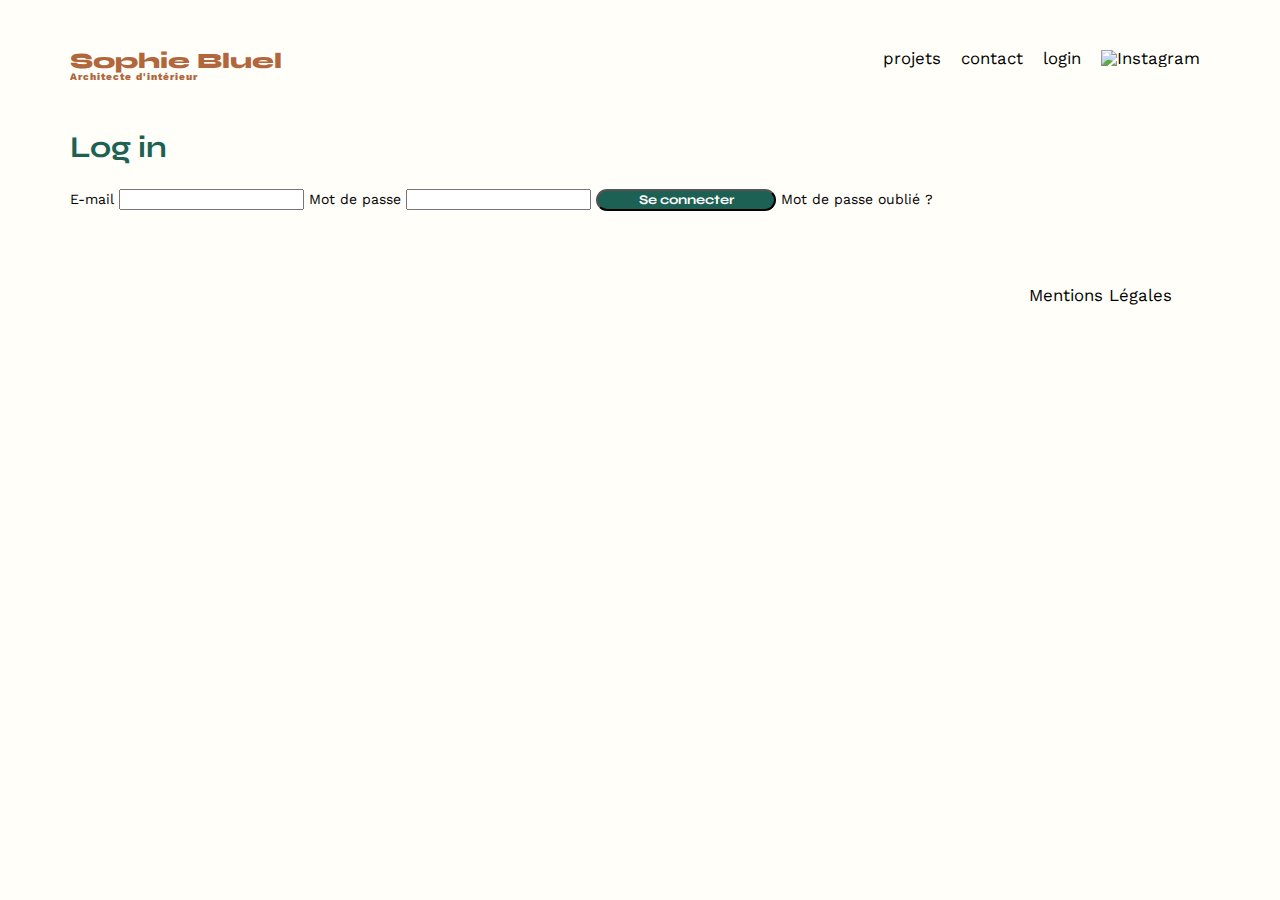
==== FrontEnd/login/index.html @ 198cbefc "Step 2-1 : Login page design" ====
<!DOCTYPE html>
<html lang="fr">

<head>
    <meta charset="UTF-8">
    <title>Sophie Bluel - Architecte d'intérieur</title>
    <meta name="viewport" content="width=device-width, initial-scale=1.0">
    <link rel="preconnect" href="https://fonts.googleapis.com">
    <link rel="preconnect" href="https://fonts.gstatic.com" crossorigin>
    <link href="https://fonts.googleapis.com/css2?family=Syne:wght@700;800&family=Work+Sans&display=swap"
        rel="stylesheet">
    <meta name="description" content="">
    <link rel="stylesheet" href="../assets/style.css">
    <link rel="stylesheet" href="/login/style.css">
    <script type="module" src="index.js"></script>
</head>

<body>
    <header>
        <h1>Sophie Bluel <span>Architecte d'intérieur</span></h1>
        <nav>
            <ul>
                <a href="../#portfolio">
                    <li>projets</li>
                </a>
                <a href="../#contact">
                    <li>contact</li>
                </a>
                <a href="#">
                    <li>login</li>
                </a>
                <li><img src="../assets/icons/instagram.png" alt="Instagram"></li>
            </ul>
        </nav>
    </header>
    <main>
        <section id="login">
            <h2>Log in</h2>
            <form action="" id="login-form">
                <label for="email">E-mail</label>
                <input type="email" name="email">
                <label for="password">Mot de passe</label>
                <input type="password" name="password">
                <input type="submit" value="Se connecter">
                <a href="#">Mot de passe oublié ?</a>
            </form>
        </section>
    </main>
    <footer>
        <nav>
            <ul>
                <li>Mentions Légales</li>
            </ul>
        </nav>
    </footer>
</body>

</html>
---- FrontEnd/assets/style.css ----
/* http://meyerweb.com/eric/tools/css/reset/
   v2.0 | 20110126
   License: none (public domain)
*/

html,
body,
div,
span,
applet,
object,
iframe,
h1,
h2,
h3,
h4,
h5,
h6,
p,
blockquote,
pre,
a,
abbr,
acronym,
address,
big,
cite,
code,
del,
dfn,
em,
img,
ins,
kbd,
q,
s,
samp,
small,
strike,
strong,
sub,
sup,
tt,
var,
b,
u,
i,
center,
dl,
dt,
dd,
ol,
ul,
li,
fieldset,
form,
label,
legend,
table,
caption,
tbody,
tfoot,
thead,
tr,
th,
td,
article,
aside,
canvas,
details,
embed,
figure,
figcaption,
footer,
header,
hgroup,
menu,
nav,
output,
ruby,
section,
summary,
time,
mark,
audio,
video {
	margin: 0;
	padding: 0;
	border: 0;
	font-size: 100%;
	font: inherit;
	vertical-align: baseline;
}

/* HTML5 display-role reset for older browsers */
article,
aside,
details,
figcaption,
figure,
footer,
header,
hgroup,
menu,
nav,
section {
	display: block;
}

body {
	line-height: 1;
}

ol,
ul {
	list-style: none;
}

blockquote,
q {
	quotes: none;
}

blockquote:before,
blockquote:after,
q:before,
q:after {
	content: '';
	content: none;
}

table {
	border-collapse: collapse;
	border-spacing: 0;
}

/** end reset css**/
body {
	max-width: 1140px;
	margin: auto;
	font-family: 'Work Sans';
	font-size: 14px;
}

header {
	display: flex;
	justify-content: space-between;
	margin: 50px 0
}

section {
	margin: 50px 0
}

h1 {
	display: flex;
	flex-direction: column;
	font-family: 'Syne';
	font-size: 22px;
	font-weight: 800;
	color: #B1663C
}

h1>span {
	font-family: 'Work Sans';
	font-size: 10px;
	letter-spacing: 0.1em;
	;
}

h2 {
	font-family: 'Syne';
	font-weight: 700;
	font-size: 30px;
	color: #1D6154
}

nav ul {
	display: flex;
	align-items: center;
	list-style-type: none;

}

nav li {
	padding: 0 10px;
	font-size: 1.2em;
}

li:hover {
	color: #B1663C;
}

#introduction {
	display: flex;
	align-items: center;
}

#introduction figure {
	flex: 1
}

#introduction img {
	display: block;
	margin: auto;
	width: 80%;
}

#introduction article {
	flex: 1
}

#introduction h2 {
	margin-bottom: 1em;
}

#introduction p {
	margin-bottom: 0.5em;
}

#portfolio h2 {
	text-align: center;
	margin-bottom: 1em;
}

.gallery {
	width: 100%;
	display: grid;
	grid-template-columns: 1fr 1fr 1fr;
	grid-column-gap: 20px;
	grid-row-gap: 20px;
}

.gallery img {
	width: 100%;

}

#contact {
	width: 50%;
	margin: auto;
}

#contact>* {
	text-align: center;

}

#contact h2 {
	margin-bottom: 20px;
}

#contact form {
	text-align: left;
	margin-top: 30px;
	display: flex;
	flex-direction: column;
}

#contact input {
	height: 50px;
	font-size: 1.2em;
	border: none;
	box-shadow: 0px 4px 14px rgba(0, 0, 0, 0.09);
}

#contact label {
	margin: 2em 0 1em 0;
}

#contact textarea {
	border: none;
	box-shadow: 0px 4px 14px rgba(0, 0, 0, 0.09);
}

input[type="submit"] {
	font-family: 'Syne';
	font-weight: 700;
	color: white;
	background-color: #1D6154;
	margin: 2em auto;
	width: 180px;
	text-align: center;
	border-radius: 60px;
}

footer nav ul {
	display: flex;
	justify-content: flex-end;
	margin: 2em
}

/********************************************* Custom CSS *******************************************/
html {
	background-color: #FFFEF8;
}

a {
	text-decoration: inherit;
    color: inherit;
}

.filters {
	display: flex;
	justify-content: center;
	column-gap: 10px;
	margin-top: 50px;
	margin-bottom: 50px;
}

.btn-filter {
	border-radius: 60px;
	border: 1px solid #1D6154;
	background-color: #FFFEF8;
	color: #1D6154;
	text-align: center;
	font-family: Syne;
	font-size: 16px;
	padding: 9px 20px;
	cursor: pointer;
}

.btn-filter[active], .btn-filter:hover {
	background-color: #1D6154;
	color:#FFFEF8;
}
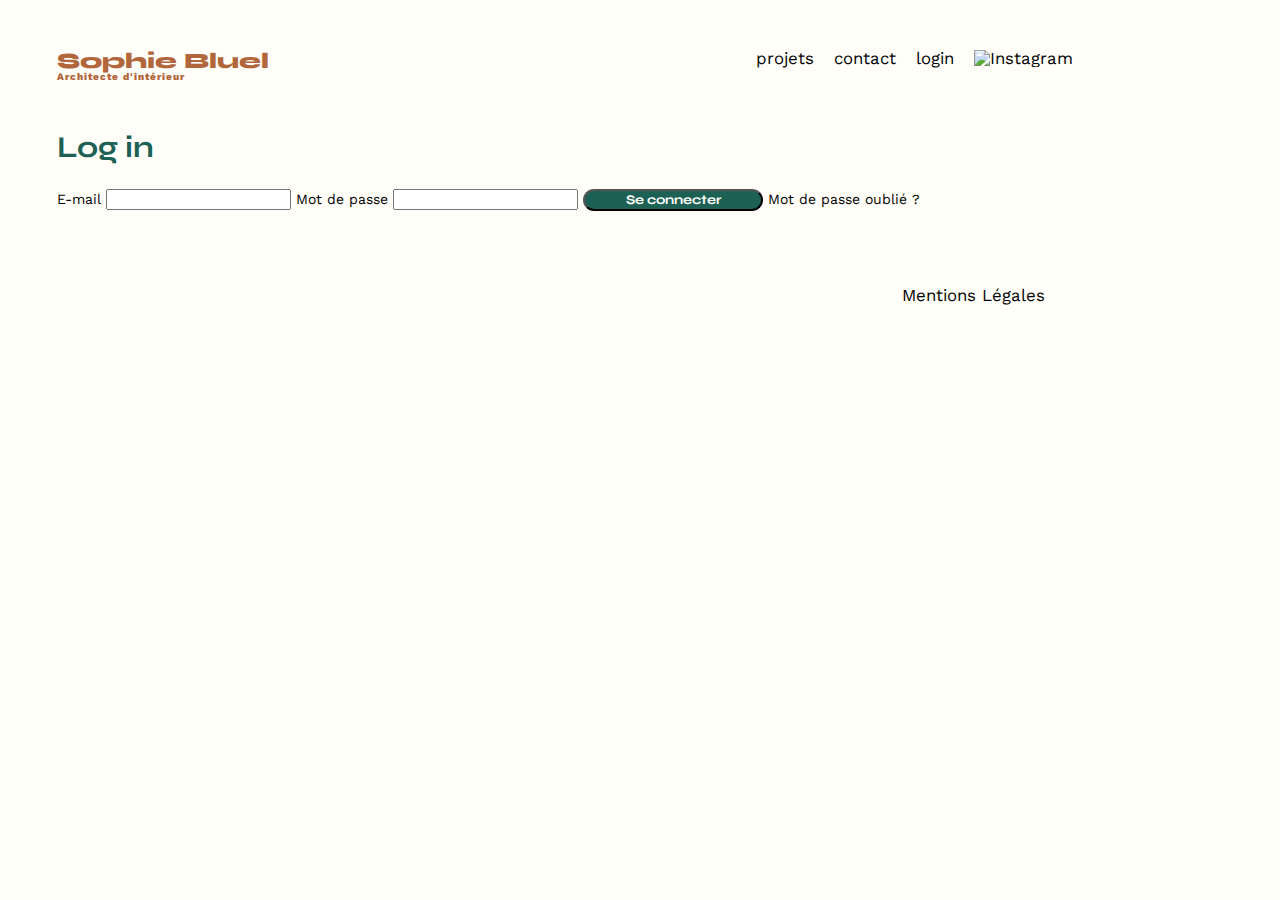
==== commit bb30f383: "End of project" ====
--- a/FrontEnd/login/index.html
+++ b/FrontEnd/login/index.html
@@ -12,10 +12,12 @@
     <meta name="description" content="">
     <link rel="stylesheet" href="../assets/style.css">
     <link rel="stylesheet" href="/login/style.css">
-    <script type="module" src="index.js"></script>
+    <script type="module" src="/login/login.js"></script>
 </head>
 
 <body>
+    <div id="main-container">
+
     <header>
         <h1>Sophie Bluel <span>Architecte d'intérieur</span></h1>
         <nav>
@@ -36,12 +38,12 @@
     <main>
         <section id="login">
             <h2>Log in</h2>
-            <form action="" id="login-form">
+            <form name="login_form" id="login-form">
                 <label for="email">E-mail</label>
                 <input type="email" name="email">
                 <label for="password">Mot de passe</label>
                 <input type="password" name="password">
-                <input type="submit" value="Se connecter">
+                <input id="btn-submit" type="submit" value="Se connecter">
                 <a href="#">Mot de passe oublié ?</a>
             </form>
         </section>
@@ -53,6 +55,7 @@
             </ul>
         </nav>
     </footer>
+    </div>
 </body>
 
 </html>--- a/FrontEnd/assets/style.css
+++ b/FrontEnd/assets/style.css
@@ -282,6 +282,7 @@
 	width: 180px;
 	text-align: center;
 	border-radius: 60px;
+	cursor: pointer;
 }
 
 footer nav ul {
@@ -291,13 +292,19 @@
 }
 
 /********************************************* Custom CSS *******************************************/
-html {
+html body {
 	background-color: #FFFEF8;
+	margin: 0;
+}
+
+#main-container {
+	width: 90%;
+	margin: auto;
 }
 
 a {
 	text-decoration: inherit;
-    color: inherit;
+	color: inherit;
 }
 
 .filters {
@@ -320,8 +327,230 @@
 	cursor: pointer;
 }
 
-.btn-filter[active], .btn-filter:hover {
+.btn-filter[active],
+.btn-filter:hover {
 	background-color: #1D6154;
-	color:#FFFEF8;
-}
-
+	color: #FFFEF8;
+}
+
+.edit {
+	background-color: black;
+	color: #FFF;
+	text-align: center;
+	padding: 10px 0px 10px 0px;
+}
+
+.flexbox {
+	display: flex;
+	justify-content: center;
+}
+
+.flexbox .edit {
+	color: #000;
+	background-color: #FFFEF8;
+	margin-left: 20px;
+}
+
+.edit i {
+	margin-right: 5px;
+}
+
+.btn-edit-element {
+	cursor: pointer;
+}
+
+.modal {
+	position: fixed;
+	display: flex;
+	align-items: center;
+	top: 0;
+	left: 0;
+	width: 100%;
+	height: 100%;
+	background: rgba(0, 0, 0, 0.8);
+}
+
+.modal h2 {
+	color: #000;
+	text-align: center;
+	font-family: Work Sans;
+	font-size: 26px;
+	font-style: normal;
+	font-weight: 400;
+	line-height: normal;
+}
+
+.modal-wrapper {
+	overflow: auto;
+	display: flex;
+	flex-direction: column;
+	margin: auto;
+	background-color: #FFFEF8;
+	height: 500px;
+	width: 450px;
+	padding: 60px 80px;
+}
+
+.modal-wrapper .fa-xmark {
+	cursor: pointer;
+	margin-left: auto;
+	height: 20px;
+	width: 20px;
+	font-size: 20px;
+	color: #000;
+}
+
+.modal-wrapper button {
+	font-family: 'Syne';
+	font-weight: 700;
+	color: white;
+	background-color: #1D6154;
+	margin: auto;
+	text-align: center;
+	border-radius: 60px;
+	height: 36px;
+	padding: 10px 40px;
+}
+
+.modal-wrapper h2 {
+	margin-bottom: 30px;
+}
+
+.modal-wrapper .line {
+	margin-top: 40px;
+	margin-bottom: 40px;
+
+	width: 420px;
+	border: solid 1px #B3B3B3;
+}
+
+.modal-wrapper img {
+	width: 100%;
+}
+
+.modal-wrapper figure {
+	position: relative;
+	height: 105px;
+	width: 78px;
+}
+
+.modal-wrapper .gallery-modal {
+	display: flex;
+	flex-direction: row;
+	flex-wrap: wrap;
+	column-gap: 10px;
+	row-gap: 30px;
+}
+
+.modal-wrapper .work-trash {
+	cursor: pointer;
+	background-color: black;
+	width: 17px;
+	height: 17px;
+	border-radius: 2px;
+	display: flex;
+	justify-content: center;
+	align-items: center;
+	padding: 3px;
+	position: absolute;
+	top: 5px;
+	right: 5px;
+}
+
+.modal-wrapper .fa-trash-can {
+	color: #FFF;
+}
+
+.add-photo-form-wrapper {
+	display: flex;
+	flex-direction: column;
+	align-items: center;
+}
+
+.fa-image {
+	color: #B9C5CC;
+}
+
+.custom-file-upload {
+	width: 100%;
+	box-sizing: border-box;
+	padding: 10px;
+	display: flex;
+	flex-direction: column;
+	align-items: center;
+	background-color: #E8F1F6;
+	color: #444444
+}
+
+
+.add-photo-form-wrapper #custom-label {
+	display: flex;
+	align-items: center;
+	justify-content: center;
+	cursor: pointer;
+	border-radius: 50px;
+	background-color: #CBD6DC;
+	height: 26px;
+	font-size: 15px;
+	text-align: center;
+	padding: 5px 15px;
+	width: 150px;
+	color: #306685;
+	margin-top: 10px;
+	margin-bottom: 10px;
+}
+
+.add-photo-form-wrapper #upload-photo {
+	opacity: 0;
+	position: absolute;
+	z-index: -1;
+}
+
+.add-photo-form-wrapper input,
+.add-photo-form-wrapper select {
+	box-sizing: border-box;
+	margin-top: 20px;
+	height: 50px;
+	width: 100%;
+	border: none;
+	padding-left: 15px;
+	padding-right: 15px;
+	box-shadow: 0px 4px 14px rgba(0, 0, 0, 0.09);
+}
+
+.add-photo-form-wrapper select {
+	border-right: solid 15px transparent;
+}
+
+.btn-validate-photo {
+	width: 80% !important;
+}
+
+.btn-add-photo {
+	border: 0;
+	cursor: pointer;
+}
+
+input[type="submit"]:disabled {
+	background-color: #A7A7A7;
+	cursor: not-allowed;
+}
+
+.label-container {
+	margin-top: 15px;
+	width: 100%;
+}
+
+.icon-container {
+	display: flex;
+	justify-content: space-between;
+}
+
+.icon-container i {
+	cursor: pointer;
+}
+
+.custom-file-upload img {
+	height: 300px;
+	width: 300px;
+}